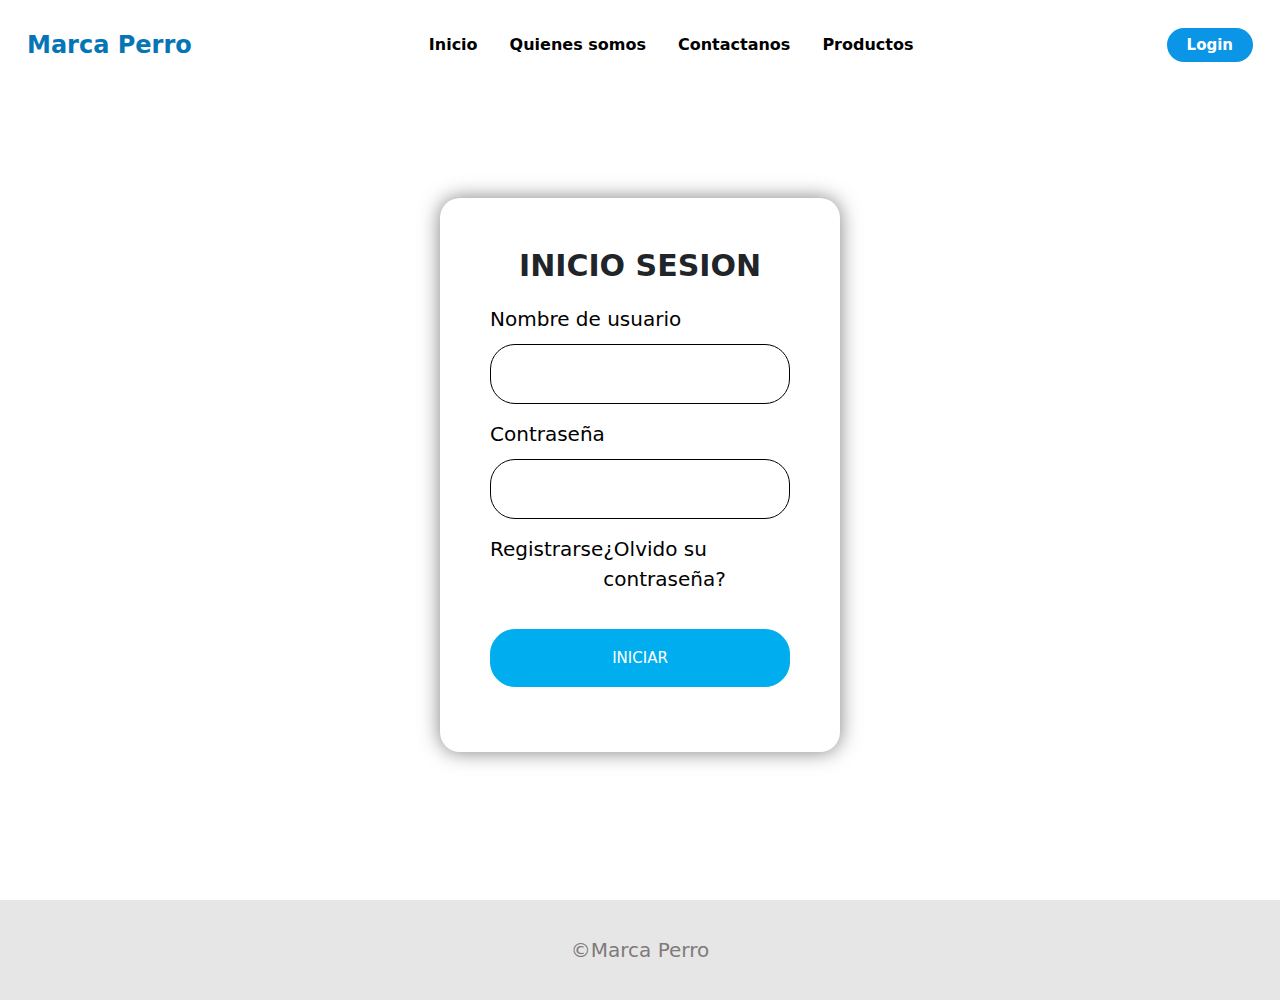
==== iniciosesion.html @ 1c7cbd8e "primera subida" ====
<!DOCTYPE html>
<html lang="en">
<head>
    <meta charset="UTF-8">
    <meta name="viewport" content="width=device-width, initial-scale=1.0">
    <!--bootstrap css-->
    <link href="https://cdn.jsdelivr.net/npm/bootstrap@5.3.3/dist/css/bootstrap.min.css" rel="stylesheet" integrity="sha384-QWTKZyjpPEjISv5WaRU9OFeRpok6YctnYmDr5pNlyT2bRjXh0JMhjY6hW+ALEwIH" crossorigin="anonymous">
    <link rel="stylesheet" href="css/style.css">
    <link rel="preconnect" href="https://fonts.googleapis.com">
    <link rel="preconnect" href="https://fonts.gstatic.com" crossorigin>
    <link href="https://fonts.googleapis.com/css2?family=Poppins:ital,wght@0,100;0,200;0,300;0,400;0,500;0,600;0,700;0,800;0,900;1,100;1,200;1,300;1,400;1,500;1,600;1,700;1,800;1,900&display=swap" rel="stylesheet">
    <title>Marca Perro</title>
</head>
<body>
    <header>
        <!--Navbar empieza-->
        <nav class="navbar navbar-expand-lg fixed-top">
            <div class="container-fluid">
              <a class="navbar-brand me-auto" href="index.html">Marca Perro</a>
              <div class="offcanvas offcanvas-end" tabindex="-1" id="offcanvasNavbar" aria-labelledby="offcanvasNavbarLabel">
                <div class="offcanvas-header">
                  <h5 class="offcanvas-title" id="offcanvasNavbarLabel">Marca Perro</h5>
                  <button type="button" class="btn-close" data-bs-dismiss="offcanvas" aria-label="Close"></button>
                </div>
                <div class="offcanvas-body">
                  <ul class="navbar-nav justify-content-center flex-grow-1 pe-3">
                    <li class="nav-item">
                      <a class="nav-link active mx-lg-2" aria-current="page" href="index.html">Inicio</a>
                    </li>
                    <li class="nav-item">
                      <a class="nav-link mx-lg-2" href="index.html">Quienes somos</a>
                    </li>
                    <li class="nav-item">
                      <a class="nav-link mx-lg-2" href="index.html">Contactanos</a>
                    </li>
                    <li class="nav-item">
                        <a class="nav-link mx-lg-2" href="index.html">Productos</a>
                      </li>
                 </ul>
            </div>
        </div>
        <div>
            <a href="iniciosesion.html" class="login">Login</a>
        </div>
            <button class="navbar-toggler pe-0" type="button" data-bs-toggle="offcanvas" data-bs-target="#offcanvasNavbar" aria-controls="offcanvasNavbar" aria-label="Toggle navigation">
                <span class="navbar-toggler-icon"></span>
            </button>
        </nav>
        <!--Navbar termina-->
    </header>
    <!--Formulario inicio sesion-->

    <section id="iniciarsesion">
    <div class="formulario">
      <form method="post" id="formularioini">
        <h1>inicio sesion</h1>
        <div class="username">
          <label for="nombreusuario">Nombre de usuario</label>
          <input type="text" id="nombreusuario" required>
        </div>
        <div class="username">
          <label for="contra">Contraseña</label>
          <input type="password" id="contra" required>
        </div>
        <div class="recordar">
          <p>Registrarse</p>
          <p>¿Olvido su contraseña?</p>
        </div>
        <input type="submit" value="iniciar" id="button-submit">
      </form>
        
    </div>
  </section>



    <!--Formulario inicio sesion termina-->
    <!--footer-->
    
    <footer>
        <div class="container">
          <p>&copy;Marca Perro</p>
        </div>
    </footer>
      <!--end footer-->
    <!--bootstrap script-->
    <script src="https://cdn.jsdelivr.net/npm/bootstrap@5.3.3/dist/js/bootstrap.bundle.min.js" integrity="sha384-YvpcrYf0tY3lHB60NNkmXc5s9fDVZLESaAA55NDzOxhy9GkcIdslK1eN7N6jIeHz" crossorigin="anonymous"></script>
</body>
</html>
---- css/style.css ----
*{
    box-sizing: border-box;
}

.body{
    margin: 0;
    font-family: "Poppins", sans-serif;
}

h1{ font-size: 3,5em;}
h2{  font-size: 2,7em;}
h3{font-size: 2em;}
p{font-size: 1,25em;}
ul{list-style: none;}
li{font-size: 1,25em;}

button{
    font-size: 1em;
    font-weight: bold;
    padding: 5px 5px;
    border-radius: 15px;
    border: 2px solid rgba(0, 0, 0, 0.5);
    box-shadow: 2px 2px 10px rgba(0, 0, 0, 0.5);
    color: white;
    background-color: rgb(10, 149, 230);
}

button:hover{
    background-color:  rgb(30, 56, 207);
}

.navbar{
    background-color: white;
    height: 60px;
    margin: 15px;
    border-radius: 18px;
    padding: 0,5rem;
}

.navbar-brand{
    font-weight: 500;
    font-weight: bold;
    color: rgb(6, 117, 182);
    font-size: 24px;
    transition: 0,3s color;
}

.navbar-brand:hover{
    color:rgb(10, 149, 230) ;
}


.login {
    background-color: rgb(10, 149, 230);
    color: white;
    font-size: 15px;
    padding: 8px 20px;
    border-radius: 40px;
    text-decoration: none;
    transition: 0,4s background-color;
    font-weight: bold;
}
.login:hover {
    background-color: rgb(30, 56, 207);
}

.navbar-toggler {
    border: none;
    font-size: 1.25rem;
}
.navbar-toggler:focus, .btn-close:focus{
    box-shadow: none;
    outline: none;
}

.nav-link{
    font-weight: 500;
    font-weight: bold;
    color: black;
    position: relative;
}

.nav-link:hover, .nav-link.active:hover{
    color: rgb(10, 149, 230) ;

}


#hero{
    background-image:linear-gradient(
        0deg,
        rgba(0,0,0,0.5),
        rgba(0,0,0,0.5)
    )
    ,url(..//img/jugando.jpg);
    background-repeat: no-repeat;
    background-position: center center  ;
    background-size: cover;
    display: flex;
    align-items: center;
    justify-content: center;
    text-align: center;
    flex-direction: column;
    width: 100%;
    height: 100vh;
}

#hero h1{
    color: white;
}

.container{
    max-width: 1400px;
    margin: auto;
}

.color-acento{ color: rgb(6, 117, 182);}

#nosotros .container{
    text-align: center;
    padding: 200px 12px;
}

#caracte .container{
    text-align: center;
    padding: 200px 12px;

}

#caracte li{
    margin: 12px 0px;
    font-weight: bold;

}

footer{
    background-color: rgb(230, 230, 230);
}

footer p{
    margin: 0;
    padding: 12px;
    color: rgb(128, 122, 122);
}

footer .container{
    height: 100px;
    display: flex;
    justify-content: center;
    align-items: center;
}

@media (min-width:720px){
    #nosotros .container{
        display: flex;
        justify-content: space-evenly;

    }
    #nosotros .texto{
        width: 50%;
        max-width: 600px;
        text-align: initial;
        padding-left: 30px;
        display: flex;
        flex-direction: column;
        justify-content: center;
    }

    #nosotros h2{
        margin-top: 0px;
    }

    #nosotros .img-container{
        background-image: url(../img/lindo.jpg);
        background-size: cover;
        background-position: center center  ;
        height: 400px;
        width: 400px;

    }


    #caracte h2{
        color: rgb(6, 117, 182);
        text-align: center;
        font-weight: bold;
    }

    #caracte .container{
        padding-top: 0%;
        text-align: center;
    }

    #caracte a{
        color: skyblue;
        text-decoration: none;
    }

    #caracte a:hover{
        color: rgb(3, 168, 233);
        text-decoration: none;
    }

    #contactanos .container{
        padding-top: 10%;
        border-radius: 0;
       padding-left: 30%;
        top: 50%;
    }
    
    #productos h1{
        
        display: flex;
        padding-top: 0,5%;
        text-align: center;
        justify-content: center;
        font-weight: lighter;
    }

    #productos .Input-search{
        float: left;
        padding: 10px;
        width: 25%;
        border: none;
        border-bottom: 1px solid ;
        outline: 0;
    }


    #productos .select-order{
        float: right;
        padding: 10px;
        border: none;
        outline: 0;
        cursor: pointer;
    }



    #productos  .products-box{
        height: 370px;
        width: 400px;
        text-align: center;
        color: black;
        text-decoration: none;

    }

    #productos  .products-box:hover{
        text-decoration: none;
        color: rgb(6, 117, 182);
    }


    #productos  .products-box img{
        width: 70%;
        transition: all 0,3s;
    }

    #productos  .products-box:hover img{
        transform: scale(1);
    }

    #productos  .products-box h3{
        font-size: 14px;
        font-weight: normal;
        margin: 5px;
        overflow: hidden;
        -o-text-overflow: ellipsis;
        text-overflow: ellipsis;
        white-space: nowrap;
    }

    #productos  .products-box .offer{
        color: blue;
        text-transform: uppercase;
        font-weight: bold;
    }

    #productos  .products-box .offer.hidden{
        visibility: hidden;
    }
    #productos  .products-box .precio{
        font-size: 18px;
    }

    #productos  .products-box strong del{
        font-size: 14px;
        font-weight: normal;
        margin-bottom: 5px;
    }

    #productos  .paginacion{
        text-align: center;
        list-style: none;
        font-size: 18px;
    }

    #productos  .paginacion li{
        display: inline-block;
        text-decoration: none;
    }
    #productos  .paginacion li a{
        color: black;
        padding: 3px;

        text-align: center;
        display: inline-block;
        border: 1px solid;
    }

    #iniciarsesion .formulario{
        padding-top: 50px;
        display: flex;
        align-items: center;
        justify-content: center;
        height: 100vh;
    }

    #iniciarsesion #formularioini{
        display: flex;
        padding: 50px;
        flex-direction: column ;
        width: 400px;
        box-shadow: 0 0 20px rgba(0, 0, 0, 0.5);
        border-radius: 20px;
    }

    #iniciarsesion #formularioini h1{
        text-align: center;
        font-size: 30px;
        text-transform: uppercase;
        font-weight: bold;
        margin-bottom: 20px;
    }

    #iniciarsesion #formularioini label, p{
        font-size: 20px;
        color: black;
        margin-bottom: 10px;    
    }

    #iniciarsesion #formularioini  p:hover{
        color: rgb(6, 117, 182);
    }

    #iniciarsesion #formularioini input:not([type="submit"]){
        padding: 17px 11px;
        width: 300px;
        border: 1px solid black;
        border-radius: 25px;
        margin-bottom: 15px;
        background-color: white;
        outline: none;
        font-size: 16px;
    }

    #iniciarsesion #formularioini input[type="submit"]{
        border: 1px solid #00ADEF;
        color: #00ADEF;
        outline: none;
        padding: 17px 11px;
        border-radius: 25px;
        margin-bottom: 15px;
        outline: none;
        font-size: 16px;
    }


    
    #iniciarsesion #formularioini #button-submit{
        background-color: #00ADEF;
        font-size: 15px;
        color: white;
        text-transform: uppercase;
        cursor: pointer;

    }

    #iniciarsesion #formularioini #button-submit:hover{
        background-color: #04b8ff;
    }

    #iniciarsesion #formularioini .recordar{
        display: flex;
        justify-content: space-between;
        margin-bottom: 25px;
    }

}
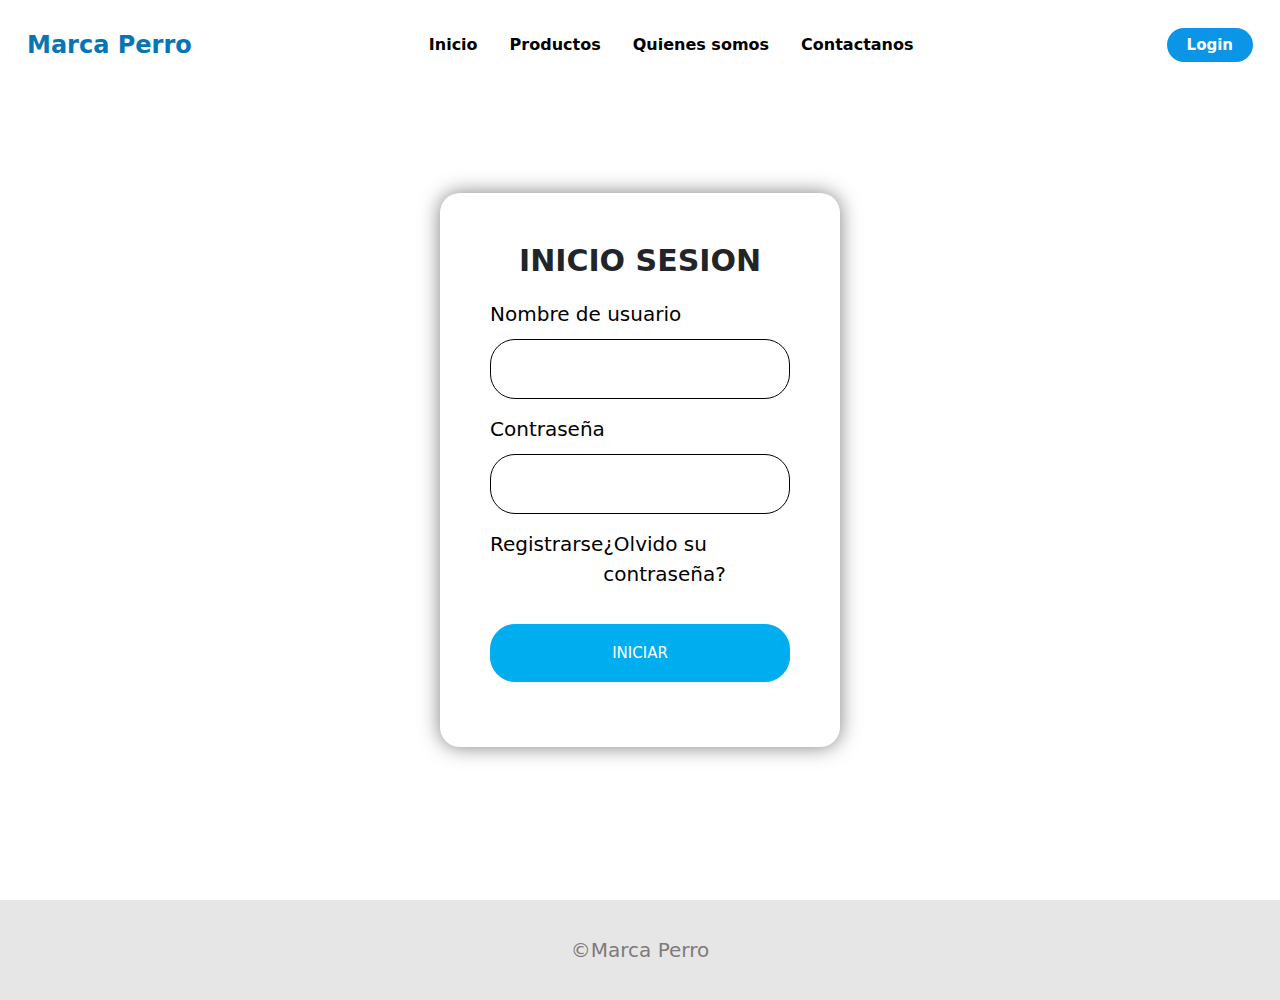
==== commit 28bcd032: "inicio de sesion" ====
--- a/iniciosesion.html
+++ b/iniciosesion.html
@@ -12,42 +12,42 @@
     <title>Marca Perro</title>
 </head>
 <body>
-    <header>
-        <!--Navbar empieza-->
-        <nav class="navbar navbar-expand-lg fixed-top">
-            <div class="container-fluid">
-              <a class="navbar-brand me-auto" href="index.html">Marca Perro</a>
-              <div class="offcanvas offcanvas-end" tabindex="-1" id="offcanvasNavbar" aria-labelledby="offcanvasNavbarLabel">
-                <div class="offcanvas-header">
-                  <h5 class="offcanvas-title" id="offcanvasNavbarLabel">Marca Perro</h5>
-                  <button type="button" class="btn-close" data-bs-dismiss="offcanvas" aria-label="Close"></button>
-                </div>
-                <div class="offcanvas-body">
-                  <ul class="navbar-nav justify-content-center flex-grow-1 pe-3">
-                    <li class="nav-item">
-                      <a class="nav-link active mx-lg-2" aria-current="page" href="index.html">Inicio</a>
-                    </li>
-                    <li class="nav-item">
-                      <a class="nav-link mx-lg-2" href="index.html">Quienes somos</a>
-                    </li>
-                    <li class="nav-item">
-                      <a class="nav-link mx-lg-2" href="index.html">Contactanos</a>
-                    </li>
-                    <li class="nav-item">
-                        <a class="nav-link mx-lg-2" href="index.html">Productos</a>
-                      </li>
-                 </ul>
+  <header>
+    <!--Navbar empieza-->
+    <nav class="navbar navbar-expand-lg fixed-top">
+        <div class="container-fluid">
+          <a class="navbar-brand me-auto" href="#index.html">Marca Perro</a>
+          <div class="offcanvas offcanvas-end" tabindex="-1" id="offcanvasNavbar" aria-labelledby="offcanvasNavbarLabel">
+            <div class="offcanvas-header">
+              <h5 class="offcanvas-title" id="offcanvasNavbarLabel">Marca Perro</h5>
+              <button type="button" class="btn-close" data-bs-dismiss="offcanvas" aria-label="Close"></button>
             </div>
+            <div class="offcanvas-body">
+              <ul class="navbar-nav justify-content-center flex-grow-1 pe-3">
+                <li class="nav-item">
+                  <a class="nav-link active mx-lg-2" aria-current="page" href="index.html">Inicio</a>
+                </li>
+                <li class="nav-item">
+                  <a class="nav-link mx-lg-2" href="index.html">Productos</a>
+                </li>
+                  <li class="nav-item">
+                    <a class="nav-link mx-lg-2" href="index.html">Quienes somos</a>
+                  </li>
+                  <li class="nav-item">
+                    <a class="nav-link mx-lg-2" href="#botonmodal" data-bs-toggle="modal" data-bs-target="#ejemplomodal">Contactanos</a>
+                  </li>
+             </ul>
         </div>
-        <div>
-            <a href="iniciosesion.html" class="login">Login</a>
-        </div>
-            <button class="navbar-toggler pe-0" type="button" data-bs-toggle="offcanvas" data-bs-target="#offcanvasNavbar" aria-controls="offcanvasNavbar" aria-label="Toggle navigation">
-                <span class="navbar-toggler-icon"></span>
-            </button>
-        </nav>
-        <!--Navbar termina-->
-    </header>
+    </div>
+    <div>
+        <a href="iniciosesion.html" class="login">Login</a>
+    </div>
+        <button class="navbar-toggler pe-0" type="button" data-bs-toggle="offcanvas" data-bs-target="#offcanvasNavbar" aria-controls="offcanvasNavbar" aria-label="Toggle navigation">
+            <span class="navbar-toggler-icon"></span>
+        </button>
+    </nav>
+    <!--Navbar termina-->
+</header>
     <!--Formulario inicio sesion-->
 
     <section id="iniciarsesion">
@@ -75,6 +75,63 @@
 
 
     <!--Formulario inicio sesion termina-->
+    <!-- inicia seccion contactanos -->
+
+   <section id="contactanos">
+    <!-- modal ventana modall -->
+<!-- contendor principal del modal-->
+<div class="modal" id="ejemplomodal" tabindex="-1" aria-labelledby="ejemplomodallabel" aria-hidden="true" >
+<!-- contenedor para centrar el contenido en pantalla -->
+<div class="modal-dialog">
+   <!-- contenedor que envuelve el contenido de la modal -->
+    <div class="modal-content">
+       <!-- cabecera del modal que contiene el titulo y el boton cerrar -->
+       <div class="modal-header">
+           <h5 class="modal-title" id="exampleModalLabel">Contactanos</h5>
+           <button type="button" class="btn-close" data-bs-dismiss="modal" aria-label="close">
+
+             </button> 
+         </div>
+         <div class="modal-body">
+           <div class="container">
+             <div class="row">
+               <div class="col-md-7">      
+                 <div class="mb-3">
+                   <label for="exampleFormControlInput1" class="form-label"><b>Nombre</b></label>
+                   <input type="text" class="form-control" id="exampleFormControlInput1" placeholder="Ingresa tu nombre">
+                 </div>
+                 <div class="mb-3">
+                   <label for="exampleFormControlInput1" class="form-label"><b>Email</b></label>
+                   <input type="email" class="form-control" id="exampleFormControlInput1" placeholder="Ingresa tu correo">
+                 </div>
+                 <div class="mb-3">
+                   <label for="exampleFormControlInput1" class="form-label"><b>Numero de contacto</b></label>
+                   <input type="number" class="form-control" id="exampleFormControlInput1" placeholder="Ingresa tu Numero de contacto">
+                 </div>
+                 <div class="mb-3">
+                   <label for="exampleFormControlTextarea1" class="form-label"><b>Mensaje</b></label>
+                   <textarea class="form-control" id="exampleFormControlTextarea1" placeholder="Introduce tu mensaje" rows="3"></textarea>
+                 </div>
+               </div>
+             </div>
+           </div>
+
+        </div>
+        <div class="modal-footer">
+           <button type="button" class="btn btn-primary" data-bs-toggle="modal">Enviar</button>
+           <button type="button" class="btn btn-secondary" data-bs-dismiss="modal">Borrar</button>
+         </div>
+    </div>
+   
+</div>
+
+</div>
+
+
+
+</section>
+
+<!-- fin seccion contactanos -->
     <!--footer-->
     
     <footer>
--- a/css/style.css
+++ b/css/style.css
@@ -1,5 +1,8 @@
 *{
     box-sizing: border-box;
+}
+html{
+    scroll-behavior: smooth;
 }
 
 .body{
@@ -207,6 +210,11 @@
        padding-left: 30%;
         top: 50%;
     }
+
+    #contactanos .ejemplomodal{
+        text-align: center;
+        align-items: center;
+    }
     
     #productos h1{
         
@@ -310,7 +318,7 @@
     }
 
     #iniciarsesion .formulario{
-        padding-top: 50px;
+        padding-top: 40px;
         display: flex;
         align-items: center;
         justify-content: center;
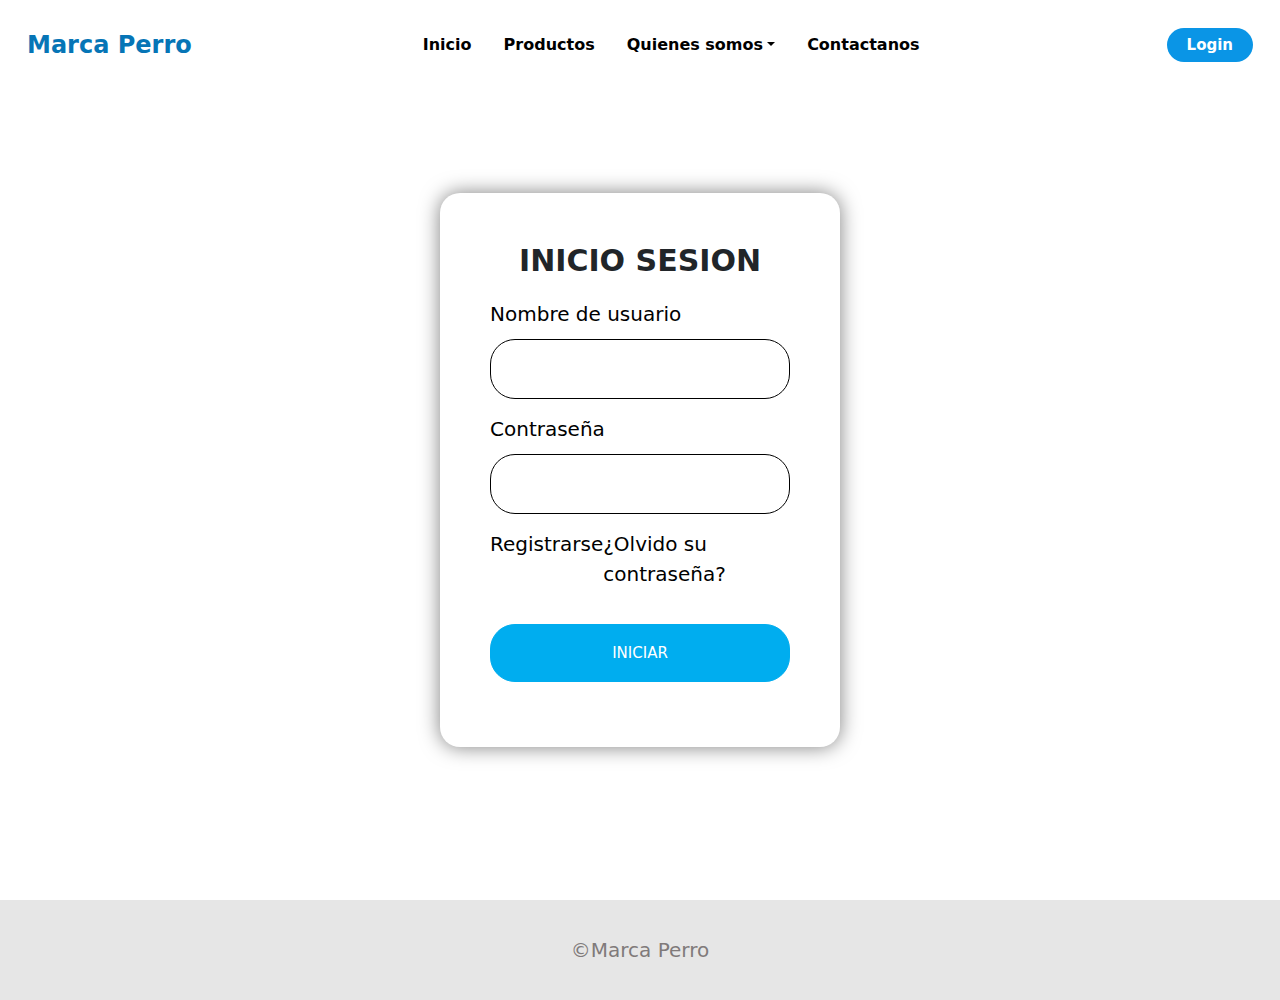
==== commit c9ecf172: "Ultima subida de tarea bootstrap" ====
--- a/iniciosesion.html
+++ b/iniciosesion.html
@@ -12,9 +12,9 @@
     <title>Marca Perro</title>
 </head>
 <body>
-  <header>
-    <!--Navbar empieza-->
-    <nav class="navbar navbar-expand-lg fixed-top">
+    <header>
+       <!--Navbar empieza-->
+       <nav class="navbar navbar-expand-lg fixed-top">
         <div class="container-fluid">
           <a class="navbar-brand me-auto" href="#index.html">Marca Perro</a>
           <div class="offcanvas offcanvas-end" tabindex="-1" id="offcanvasNavbar" aria-labelledby="offcanvasNavbarLabel">
@@ -30,11 +30,16 @@
                 <li class="nav-item">
                   <a class="nav-link mx-lg-2" href="index.html">Productos</a>
                 </li>
-                  <li class="nav-item">
-                    <a class="nav-link mx-lg-2" href="index.html">Quienes somos</a>
+                  <li class="nav-item dropdown">
+                    <a class="nav-link dropdown-toggle mx-lg-2" href="#" id="navbardropdown" role="button" data-bs-toggle="dropdown" aria-expanded="false">Quienes somos</a>
+                    <ul class="dropdown-menu" aria-labelledby="navbardropdown">
+                      <li><a href="index.html" class="dropdown-item">Nosotros Somos</a></li>
+                      <li><a href="index.html" class="dropdown-item">Beneficios</a></li>
+
+                    </ul>
                   </li>
-                  <li class="nav-item">
-                    <a class="nav-link mx-lg-2" href="#botonmodal" data-bs-toggle="modal" data-bs-target="#ejemplomodal">Contactanos</a>
+                  <li class="nav-item dropdown">
+                    <a class="nav-link mx-lg-2" href="#botonmodal" data-bs-toggle="modal" data-bs-target="#ejemplomodal">Contactanos</a> 
                   </li>
              </ul>
         </div>
@@ -47,7 +52,7 @@
         </button>
     </nav>
     <!--Navbar termina-->
-</header>
+    </header>
     <!--Formulario inicio sesion-->
 
     <section id="iniciarsesion">
@@ -75,9 +80,10 @@
 
 
     <!--Formulario inicio sesion termina-->
-    <!-- inicia seccion contactanos -->
+  
+  <!-- inicia seccion contactanos -->
 
-   <section id="contactanos">
+  <section id="contactanos">
     <!-- modal ventana modall -->
 <!-- contendor principal del modal-->
 <div class="modal" id="ejemplomodal" tabindex="-1" aria-labelledby="ejemplomodallabel" aria-hidden="true" >
@@ -132,6 +138,7 @@
 </section>
 
 <!-- fin seccion contactanos -->
+
     <!--footer-->
     
     <footer>
--- a/css/style.css
+++ b/css/style.css
@@ -50,6 +50,10 @@
 
 .navbar-brand:hover{
     color:rgb(10, 149, 230) ;
+}
+
+.offcanvas{
+    color: rgb(6, 117, 182);
 }
 
 
@@ -216,105 +220,42 @@
         align-items: center;
     }
     
-    #productos h1{
-        
-        display: flex;
-        padding-top: 0,5%;
-        text-align: center;
-        justify-content: center;
-        font-weight: lighter;
-    }
-
-    #productos .Input-search{
-        float: left;
-        padding: 10px;
-        width: 25%;
-        border: none;
-        border-bottom: 1px solid ;
-        outline: 0;
-    }
-
-
-    #productos .select-order{
-        float: right;
-        padding: 10px;
-        border: none;
-        outline: 0;
-        cursor: pointer;
-    }
-
-
-
-    #productos  .products-box{
-        height: 370px;
-        width: 400px;
-        text-align: center;
-        color: black;
-        text-decoration: none;
-
-    }
-
-    #productos  .products-box:hover{
-        text-decoration: none;
+    #productos h2{
+        text-align: center;
+        align-items: center;
         color: rgb(6, 117, 182);
-    }
-
-
-    #productos  .products-box img{
-        width: 70%;
-        transition: all 0,3s;
-    }
-
-    #productos  .products-box:hover img{
-        transform: scale(1);
-    }
-
-    #productos  .products-box h3{
-        font-size: 14px;
-        font-weight: normal;
-        margin: 5px;
-        overflow: hidden;
-        -o-text-overflow: ellipsis;
-        text-overflow: ellipsis;
-        white-space: nowrap;
-    }
-
-    #productos  .products-box .offer{
-        color: blue;
-        text-transform: uppercase;
         font-weight: bold;
-    }
-
-    #productos  .products-box .offer.hidden{
-        visibility: hidden;
-    }
-    #productos  .products-box .precio{
-        font-size: 18px;
-    }
-
-    #productos  .products-box strong del{
-        font-size: 14px;
-        font-weight: normal;
-        margin-bottom: 5px;
-    }
-
-    #productos  .paginacion{
-        text-align: center;
-        list-style: none;
-        font-size: 18px;
-    }
-
-    #productos  .paginacion li{
-        display: inline-block;
-        text-decoration: none;
-    }
-    #productos  .paginacion li a{
-        color: black;
-        padding: 3px;
-
-        text-align: center;
-        display: inline-block;
-        border: 1px solid;
+        padding-bottom: 30px;
+    }
+
+    #productos h4{
+        color: rgb(6, 117, 182)
+    }
+
+    #productos .card-img-top{
+        border-radius: 50px;
+        padding: 20px;
+    }
+    
+    #productos .card{
+        width: 25rem;
+        border-radius: 30px;
+        box-shadow: rgba(0, 0, 0, 0.4) 0px 2px 4px, rgba(0, 0, 0, 0.3) 0px 7px 13px -3px, rgba(0, 0, 0, 0.2) 0px -3px 0px inset;
+    }
+
+    #productos .card-body{
+        padding: 25px;
+        margin-top: -15px;
+
+    }
+
+    #productos .btn-dark{
+        border-radius: 50px;
+        width: 120px;
+    }
+
+    #productos .btn-dark:hover{
+        background-color: rgb(6, 117, 182);
     }
 
     #iniciarsesion .formulario{
